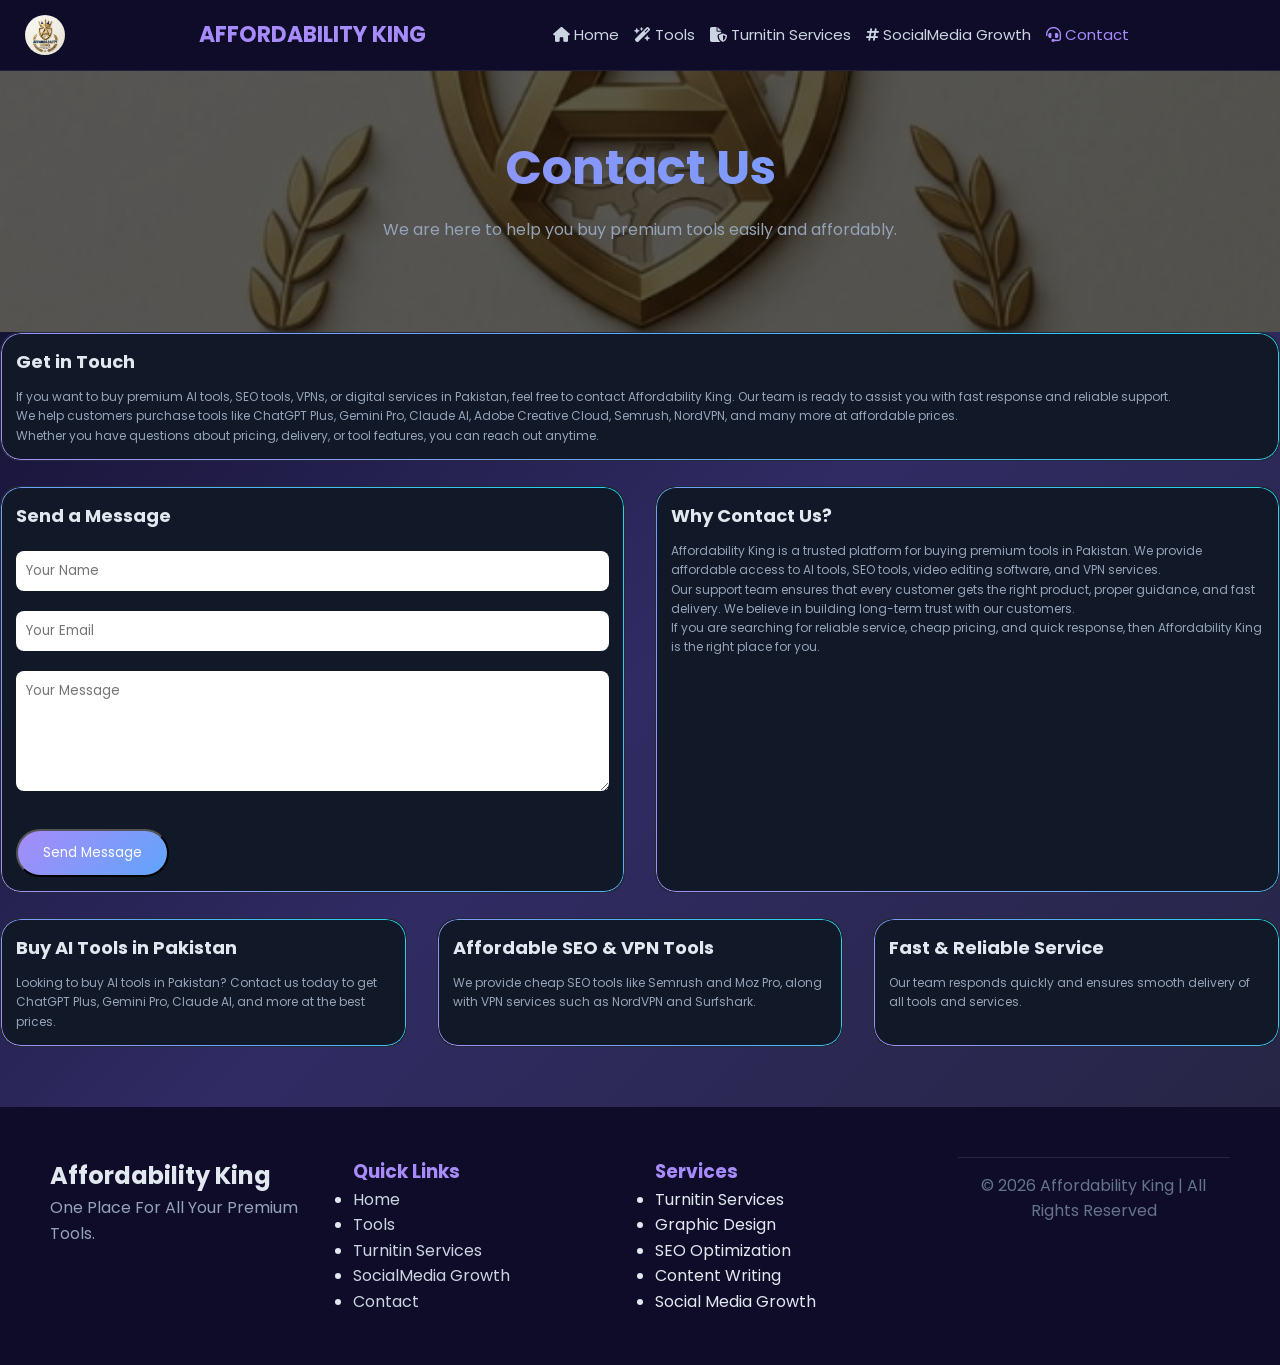
==== contact.html @ fb7cf1ed "Add files via upload" ====
<!DOCTYPE html>
<html lang="en">
<head>
<meta charset="UTF-8">
<meta name="viewport" content="width=device-width, initial-scale=1.0">

<title>CONTACT DIGITAL | BUY AI TOOLS IN PAKISTAN | SUPPORT & ORDERS</title>

<meta name="description" content="Contact Affordability King to buy premium AI tools in Pakistan. Get support for ChatGPT Plus, Gemini Pro, SEO tools, VPNs, and digital services. Fast response and reliable service.">

<meta name="keywords" content="contact AI tools Pakistan, buy ChatGPT Plus Pakistan contact, AI tools support Pakistan, SEO tools help, VPN support Pakistan, Affordability King, buy premium tools Pakistan">
<meta name="robots" content="index, follow">

<link rel="icon" type="jpg" href="favicon.jpg">
<link rel="stylesheet" href="style.css">
<link href="https://fonts.googleapis.com/css2?family=Poppins&display=swap" rel="stylesheet">
<link rel="stylesheet" href="https://cdnjs.cloudflare.com/ajax/libs/font-awesome/6.5.0/css/all.min.css">
</head>

<body>

<!-- ===== HEADER ===== -->
<header class="header reveal-zoom">
   <h2 class="logo">
  <img src="favicon.jpg" alt="Digital World Forum Logo"></h2>
<h2 class="logo"> AFFORDABILITY KING </h2>
<div class="menu-toggle" onclick="toggleMenu(event)">
  <i class="fa-solid fa-bars"></i>
</div>
</div>
<nav id="navMenu">
  <a href="index.html" class=""><i class="fa-solid fa-house"></i> Home</a>
  <a href="tools.html"><i class="fa-solid fa-wand-magic-sparkles"></i> Tools</a>
  <a href="turnitin.html"><i class="fa-solid fa-file-shield"></i> Turnitin Services</a>
  <a href="socialmedia.html"><i class="fa-solid fa-hashtag"></i> SocialMedia Growth</a>
  <a href="contact.html" class="active"><i class="fa-solid fa-headset"></i> Contact</a>
</nav>
<br>
<!-- OVERLAY -->
<div id="overlay" onclick="closeMenu()"></div>

</header>

<!-- ===== HERO ===== -->
<section class="hero reveal">
<h1>Contact Us</h1>
<p>We are here to help you buy premium tools easily and affordably.</p>
</section>

<!-- ===== CONTACT SECTION ===== -->
<section class="grid">

<div class="card reveal-left">
<h3>Get in Touch</h3>
<p>
If you want to buy premium AI tools, SEO tools, VPNs, or digital services in Pakistan, feel free to contact Affordability King. Our team is ready to assist you with fast response and reliable support.
</p>

<p>
We help customers purchase tools like ChatGPT Plus, Gemini Pro, Claude AI, Adobe Creative Cloud, Semrush, NordVPN, and many more at affordable prices.
</p>

<p>
Whether you have questions about pricing, delivery, or tool features, you can reach out anytime.
</p>
</div>



</section>
<br>
<!-- ===== CONTACT FORM ===== -->
<section class="grid reveal-right">

<div class="card">
<h3>Send a Message</h3>

<form action="https://formsubmit.co/affordabilityking@gmail.com" method="POST">

<input type="text" name="name" placeholder="Your Name" required style="width:100%;padding:10px;margin:10px 0;border-radius:8px;border:none;">

<input type="email" name="email" placeholder="Your Email" required style="width:100%;padding:10px;margin:10px 0;border-radius:8px;border:none;">

<textarea name="message" placeholder="Your Message" required style="width:100%;padding:10px;margin:10px 0;border-radius:8px;border:none;height:120px;"></textarea>

<input type="hidden" name="_captcha" value="false">

<button type="submit" class="btn">Send Message</button>

</form>

</div>

<div class="card reveal-left">
<h3>Why Contact Us?</h3>

<p>
Affordability King is a trusted platform for buying premium tools in Pakistan. We provide affordable access to AI tools, SEO tools, video editing software, and VPN services.
</p>

<p>
Our support team ensures that every customer gets the right product, proper guidance, and fast delivery. We believe in building long-term trust with our customers.
</p>

<p>
If you are searching for reliable service, cheap pricing, and quick response, then Affordability King is the right place for you.
</p>

</div>

</section>
<br>
<!-- ===== SEO CONTENT ===== -->
<section class="grid ">

<div class="card reveal-right">
<h3>Buy AI Tools in Pakistan</h3>
<p>
Looking to buy AI tools in Pakistan? Contact us today to get ChatGPT Plus, Gemini Pro, Claude AI, and more at the best prices.
</p>
</div>

<div class="card reveal-left">
<h3>Affordable SEO & VPN Tools</h3>
<p>
We provide cheap SEO tools like Semrush and Moz Pro, along with VPN services such as NordVPN and Surfshark.
</p>
</div>

<div class="card reveal-right">
<h3>Fast & Reliable Service</h3>
<p>
Our team responds quickly and ensures smooth delivery of all tools and services.
</p>
</div>

</section>

<!-- ===== FOOTER ===== -->
<footer class="footer">

<div class="footer-container">

  <!-- BRAND -->
  <div class="footer-col">
    <h2>Affordability King</h2>
    <p>One Place For All Your Premium Tools.</p>
  </div>

  <!-- QUICK LINKS -->
  <div class="footer-col">
    <h3>Quick Links</h3>
    <ul>
      <li><a href="index.html">Home</a></li>
      <li><a href="tools.html">Tools</a></li>
      <li><a href="turnitin.html">Turnitin Services</a></li>
      <li><a href="socialmedia.html" >SocialMedia Growth</a></li>
      <li><a href="contact.html" class="active">Contact</a></li>
    </ul>
  </div>

  <!-- SERVICES -->
  <div class="footer-col">
    <h3>Services</h3>
    <ul>
      <li>Turnitin Services</li>
      <li>Graphic Design</li>
      <li>SEO Optimization</li>
      <li>Content Writing</li>
      <li>Social Media Growth</li>
    </ul>
  </div>
<div class="footer-bottom">
<p>© 2026 Affordability King | All Rights Reserved</p>
</div>
</footer>
<script src="script.js"></script>
</body>
</html>
---- style.css ----
/* ===== RESET ===== */
*{
  margin:0;
  padding:0;
  box-sizing:border-box;
  font-family:'Poppins',sans-serif;
}

/* ===== BODY ===== */
body{
  background: linear-gradient(135deg,#0f0c29,#302b63,#24243e);
  color:#e2e8f0;
  line-height:1.6;
}

/* ===== HEADER ===== */
.header{
  position:fixed;
  top:0;
  width:100%;
  display:flex;
  justify-content:space-between;
  align-items:center;
  padding:15px 25px;

  background:#0f0c29;   /* ❌ glass removed */
  border-bottom:1px solid rgba(255,255,255,0.08);
  z-index: 1000;
}

/* LOGO */
.logo{
  display:flex;
  align-items:center;
  font-size:22px;
  font-weight:700;
  color:#a78bfa;
}

.logo img{
  width:40px;
  height:40px;
  border-radius:50%;
  margin-right:8px;
}

/* NAV */
nav{
  display:flex;
  gap:15px;
  z-index: 2000;
}

nav a{
  color:#cbd5e1;
  text-decoration:none;
  font-size:15px;
  position:relative;
  transition:0.3s;
}

/* underline animation */
nav a::after{
  content:"";
  position:absolute;
  left:0;
  bottom:-5px;
  width:0%;
  height:2px;
  background:#a78bfa;
  transition:0.3s;
}

nav a:hover::after{
  width:100%;
}

nav a:hover{
  color:#a78bfa;
}

/* ACTIVE */
nav a.active{
  color:#a78bfa;
}

/* MENU */
.menu-toggle{
  display:none;
  font-size:24px;
  color:#a78bfa;
  cursor:pointer;
}

/* OVERLAY */
#overlay{
  position:fixed;
  inset:0;
  background:rgba(0,0,0,0.7);
  display:none;
  z-index:;
}

/* MOBILE */
@media(max-width:768px){

  .menu-toggle{
    display:block;
  }

  nav{
    position:fixed;
    top:0;
    right:-260px;
    width:auto-fit;
    height:auto-fit;

    background:#111827;   /* ❌ solid instead of glass */
    flex-direction:column;
    padding:25px;
    gap:20px;
    transition:0.4s;
  }

  nav.open{
    right:0;
  }

  #overlay.show{
    display:block;
  }
}

/* ===== HERO ===== */
.hero{
  text-align:center;
  padding:130px 20px 90px;
  background:
  linear-gradient(rgba(0,0,0,0.65),rgba(0,0,0,0.65)),
  url('favicon.jpg') center/cover no-repeat;
}

.hero h1{
  font-size:48px;
  background:linear-gradient(90deg,#a78bfa,#60a5fa);
  -webkit-background-clip:text;
  -webkit-text-fill-color:transparent;
  animation:fadeDown 1s ease;
}

.hero p{
  margin-top:10px;
  color:#94a3b8;
  animation:fadeDown 1.3s ease;
}

/* ANIMATION */
@keyframes fadeDown{
  from{
    opacity:0;
    transform:translateY(-30px);
  }
  to{
    opacity:1;
    transform:translateY(0);
  }
}

/* ===== BUTTON ===== */
.btn{
  display:inline-block;
  margin-top:20px;
  padding:12px 25px;
  border-radius:30px;
  background:linear-gradient(135deg,#a78bfa,#60a5fa);
  color:#fff;
  text-decoration:none;
  transition:0.3s;
}

.btn:hover{
  transform:scale(1.1);
  box-shadow:0 10px 25px rgba(167,139,250,0.3);
}

/* ===== GRID ===== */
.grid{
  display:grid;
  grid-template-columns:repeat(auto-fit,minmax(260px,1fr));
  gap:30px;
  padding:px px;
}

/* ===== CARD (NO GLASS) ===== */
.card{
  position:relative;
  padding:15px;
  border-radius:20px;

  background:#111827;   /* ❌ solid dark */
  border:1px solid rgba(255,255,255,0.08);

  transition:0.4s;
  overflow:hidden;
}

/* glowing border */
.card::before{
  content:"";
  position:absolute;
  inset:0;
  border-radius:20px;
  padding:1px;
  background:linear-gradient(45deg,#a78bfa,#60a5fa,#22d3ee);
  -webkit-mask:
    linear-gradient(#000 0 0) content-box,
    linear-gradient(#000 0 0);
  -webkit-mask-composite: xor;
          mask-composite: exclude;
            pointer-events:none; /* 🔥 IMPORTANT FIX */
}

/* hover glow */
.card::after{
  content:"";
  position:absolute;
  inset:0;
  background:linear-gradient(45deg,#a78bfa,#60a5fa);
  opacity:0;
  transition:0.4s;
  z-index:0;
  filter:blur(20px);
    pointer-events:none; /* 🔥 IMPORTANT FIX */
}

.card:hover::after{
  opacity:0.25;
}

/* hover */
.card:hover{
  transform:translateY(-10px) scale(1.03);
}

/* TEXT */
.card h3{
  font-size:18px;
  margin-bottom:10px;
}

.card p{
  font-size: 12px;
  color:#94a3b8;
}

/* BUTTON */
.card a{
  display:block;
  text-align:center;
  text-decoration:none;
  margin-top:15px;
  padding:12px;
  border-radius:10px;
  background:linear-gradient(135deg,#60a5fa,#a78bfa);
  color:white;
  font-weight:600;
  z-index:;
}


.card a:hover{
  box-shadow:0 0 15px #60a5fa;
}

/* PRICE */
.price{
  color:#60a5fa;
  font-size:18px;
  margin-top:10px;
}

/* BADGE */
.badge{
  position:absolute;
  top:12px;
  right:12px;
  background:#a78bfa;
  color:#fff;
  padding:5px 10px;
  font-size:12px;
  border-radius:6px;
}

/* ===== PRODUCT ===== */
.product{
  padding:60px;
  max-width:900px;
  margin:auto;
}

.product h1{
  font-size:34px;
}

.product ul{
  margin-top:15px;
  padding-left:20px;
}

.product ul li{
  margin:6px 0;
  color:#cbd5e1;
}

/* BUTTON */
.view-btn{
  display:inline-block;
  margin-top:15px;
  padding:10px 18px;
  border-radius:25px;
  background:linear-gradient(135deg,#a78bfa,#60a5fa);
  color:#fff;
  text-decoration:none;
}

/* ===== CONTACT ===== */
.contact{
  padding:60px;
  text-align:center;
}

.contact p{
  color:#94a3b8;
}

/* ===== FOOTER ===== */
.footer{
  background:#0f0c29;
  margin-top:60px;
}

.footer-container{
  display:grid;
  grid-template-columns:repeat(auto-fit,minmax(220px,1fr));
  gap:30px;
  padding:50px;
}

.footer-col h3{
  color:#a78bfa;
}

.footer-col p{
  color:#94a3b8;
}

.footer-col a{
  color:#cbd5e1;
  text-decoration:none;
}

.footer-col a:hover{
  color:#a78bfa;
}

/* BUTTON */
.footer-btn{
  display:inline-block;
  margin-top:10px;
  padding:10px 15px;
  border-radius:25px;
  background:linear-gradient(135deg,#a78bfa,#60a5fa);
  color:#fff;
  text-decoration:none;
}

/* FOOTER BOTTOM */
.footer-bottom{
  text-align:center;
  padding:15px;
  border-top:1px solid rgba(255,255,255,0.1);
  color:#64748b;
}

/* ===== RESPONSIVE ===== */
@media(max-width:768px){

  .hero h1{
    font-size:32px;
  }

  .grid{
    padding:15px;
  }
  
  
  .rating-box {
display: flex;
align-items: center;
gap: 8px;
font-family: Arial, sans-serif;
margin-top: 5px;
}
.stars {
color: #FFD700;
font-size: 16px;
}
.rating-text {
  font-size: 8px;
font-weight: bold;
}
.users {
color: #777;
font-size: 13px;
}

#stars span {
font-size: 16px;
cursor: pointer;
color: #ccc;
}
#stars span.active {
color: gold;
}
}






/* =====================================
   SCROLL ANIMATION SYSTEM
===================================== */

/* Hidden State */
.reveal{
  opacity:0;
  transform:translateY(80px);
  transition:all 1.5s ease;
}

.reveal.active{
  opacity:1;
  transform:translateY(0);
}

/* Left Animation */
.reveal-left{
  opacity:0;
  transform:translateX(-100px);
  transition:all 1.5s ease;
}

.reveal-left.active{
  opacity:1;
  transform:translateX(0);
}

/* Right Animation */
.reveal-right{
  opacity:0;
  transform:translateX(20px);
  transition:all 1s ease;
}

.reveal-right.active{
  opacity:1;
  transform:translateX(0);
}

/* Zoom Animation */
.reveal-zoom{
  opacity:0;
  transform:scale(.8);
  transition:all 1.5s ease;
}

.reveal-zoom.active{
  opacity:1;
  transform:scale(1);
}

/* Rotate Animation */
.reveal-rotate{
  opacity:0;
  transform:rotate(10deg) scale(.8);
  transition:all 1.5s ease;
}

.reveal-rotate.active{
  opacity:1;
  transform:rotate(0) scale(1);
}

/* Better Hover Effects */

.card{
  transition:1.5s;
}

.card:hover{
  transform:translateY(-12px) scale(1.03);
  box-shadow:
  0 0 20px rgba(96,165,250,.3),
  0 0 40px rgba(167,139,250,.2);
}

.btn,
.view-btn,
.footer-btn,
.card a{
  transition:.4s;
}

.btn:hover,
.view-btn:hover,
.footer-btn:hover,
.card a:hover{
  transform:translateY(-4px) scale(1.05);
}

.badge{
  animation:pulse 2s infinite;
}

@keyframes pulse{
  0%,100%{
    transform:scale(1);
  }
  50%{
    transform:scale(1.1);
  }
}
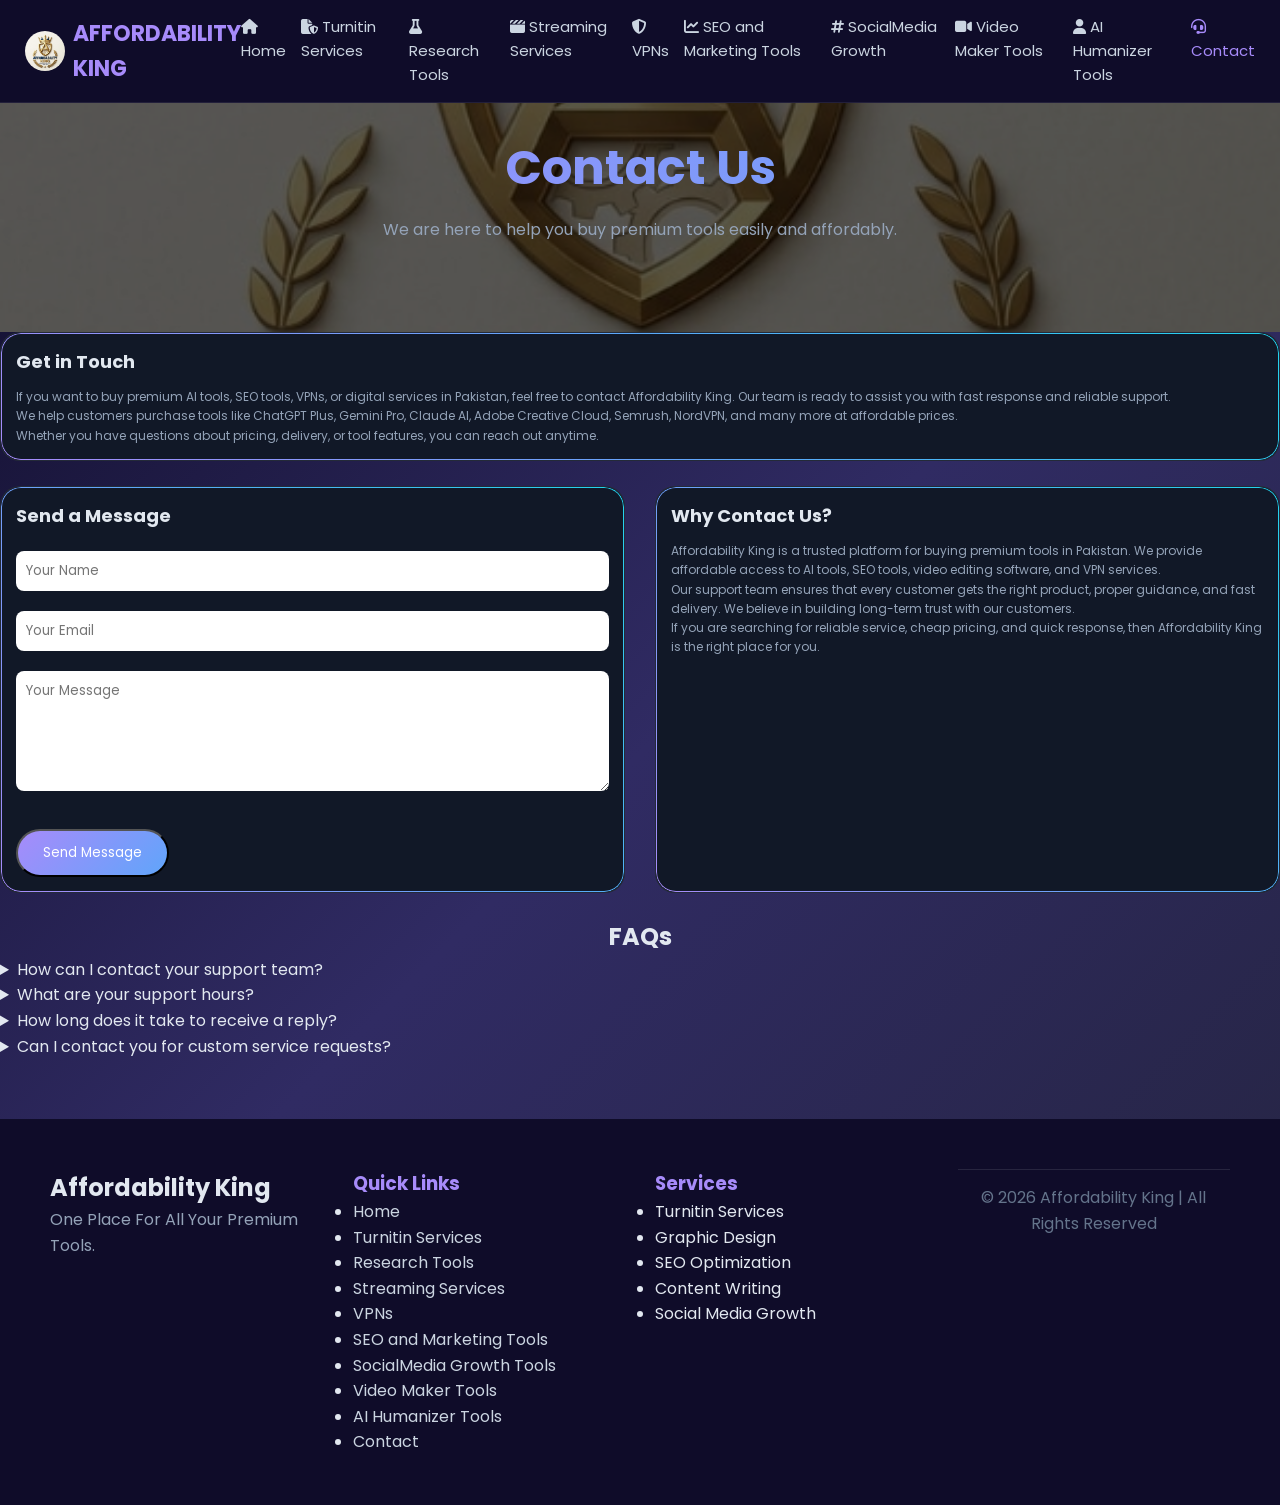
==== commit b2adc5ce: "Update contact.html" ====
--- a/contact.html
+++ b/contact.html
@@ -23,19 +23,28 @@
 <header class="header reveal-zoom">
    <h2 class="logo">
   <img src="favicon.jpg" alt="Digital World Forum Logo"></h2>
-<h2 class="logo"> AFFORDABILITY KING </h2>
+<h2 class="logo"> AFFORDABILITY KING</h2>
 <div class="menu-toggle" onclick="toggleMenu(event)">
   <i class="fa-solid fa-bars"></i>
 </div>
-</div>
+
 <nav id="navMenu">
-  <a href="index.html" class=""><i class="fa-solid fa-house"></i> Home</a>
-  <a href="tools.html"><i class="fa-solid fa-wand-magic-sparkles"></i> Tools</a>
+  <a href="index.html" ><i class="fa-solid fa-house"></i> Home</a>
+
   <a href="turnitin.html"><i class="fa-solid fa-file-shield"></i> Turnitin Services</a>
+    <a href="research.html"><i class="fa-solid fa-flask"></i> Research Tools</a>
+
+  <a href="streaming-services.html" ><i class="fa-solid fa-clapperboard"></i> Streaming Services</a>
+  <a href="vpn.html" ><i class="fa-solid fa-shield-halved"></i> VPNs</a>
+          <a href="seo.html"><i class="fa-solid fa-chart-line"></i> SEO and Marketing Tools</a>
   <a href="socialmedia.html"><i class="fa-solid fa-hashtag"></i> SocialMedia Growth</a>
+  <a href="videotools.html" ><i class="fa-solid fa-video"></i> Video Maker Tools</a>
+  
+  
+    <a href="ai.html" ><i class="fa-solid fa-user"></i> AI Humanizer Tools</a>
   <a href="contact.html" class="active"><i class="fa-solid fa-headset"></i> Contact</a>
 </nav>
-<br>
+
 <!-- OVERLAY -->
 <div id="overlay" onclick="closeMenu()"></div>
 
@@ -111,28 +120,36 @@
 </section>
 <br>
 <!-- ===== SEO CONTENT ===== -->
-<section class="grid ">
-
-<div class="card reveal-right">
-<h3>Buy AI Tools in Pakistan</h3>
-<p>
-Looking to buy AI tools in Pakistan? Contact us today to get ChatGPT Plus, Gemini Pro, Claude AI, and more at the best prices.
-</p>
-</div>
-
-<div class="card reveal-left">
-<h3>Affordable SEO & VPN Tools</h3>
-<p>
-We provide cheap SEO tools like Semrush and Moz Pro, along with VPN services such as NordVPN and Surfshark.
-</p>
-</div>
-
-<div class="card reveal-right">
-<h3>Fast & Reliable Service</h3>
-<p>
-Our team responds quickly and ensures smooth delivery of all tools and services.
-</p>
-</div>
+<section class="section reveal-right">
+    
+      <h2 style="text-align:center;">FAQs</h2>
+    <details class="faq-item">
+    <summary>How can I contact your support team?</summary>
+    <p>
+        You can reach our support team through the contact form, email, or any of our official communication channels listed on this page.
+    </p>
+</details>
+
+<details class="faq-item">
+    <summary>What are your support hours?</summary>
+    <p>
+        Our team strives to respond to all inquiries as quickly as possible. Response times may vary depending on the volume of requests.
+    </p>
+</details>
+
+<details class="faq-item">
+    <summary>How long does it take to receive a reply?</summary>
+    <p>
+        Most inquiries receive a response within a short period, although complex requests may require additional time.
+    </p>
+</details>
+
+<details class="faq-item">
+    <summary>Can I contact you for custom service requests?</summary>
+    <p>
+        Yes, feel free to get in touch if you have specific requirements or need assistance choosing the right service.
+    </p>
+</details>
 
 </section>
 
@@ -148,14 +165,20 @@
   </div>
 
   <!-- QUICK LINKS -->
-  <div class="footer-col">
+ <div class="footer-col">
     <h3>Quick Links</h3>
     <ul>
-      <li><a href="index.html">Home</a></li>
-      <li><a href="tools.html">Tools</a></li>
+      <li><a href="index.html" class="active">Home</a></li>
+     
       <li><a href="turnitin.html">Turnitin Services</a></li>
-      <li><a href="socialmedia.html" >SocialMedia Growth</a></li>
-      <li><a href="contact.html" class="active">Contact</a></li>
+       <li><a href="research.html">Research Tools</a></li>
+        <li><a href="streaming-services.html">Streaming Services</a></li>
+         <li><a href="vpn.html">VPNs</a></li>
+          <li><a href="seo.html">SEO and Marketing Tools</a></li>
+      <li><a href="turnitin.html">SocialMedia Growth Tools</a></li>
+       <li><a href="videotools.html">Video Maker Tools</a></li>
+        <li><a href="ai.html">AI Humanizer Tools</a></li>
+      <li><a href="contact.html">Contact</a></li>
     </ul>
   </div>
 
